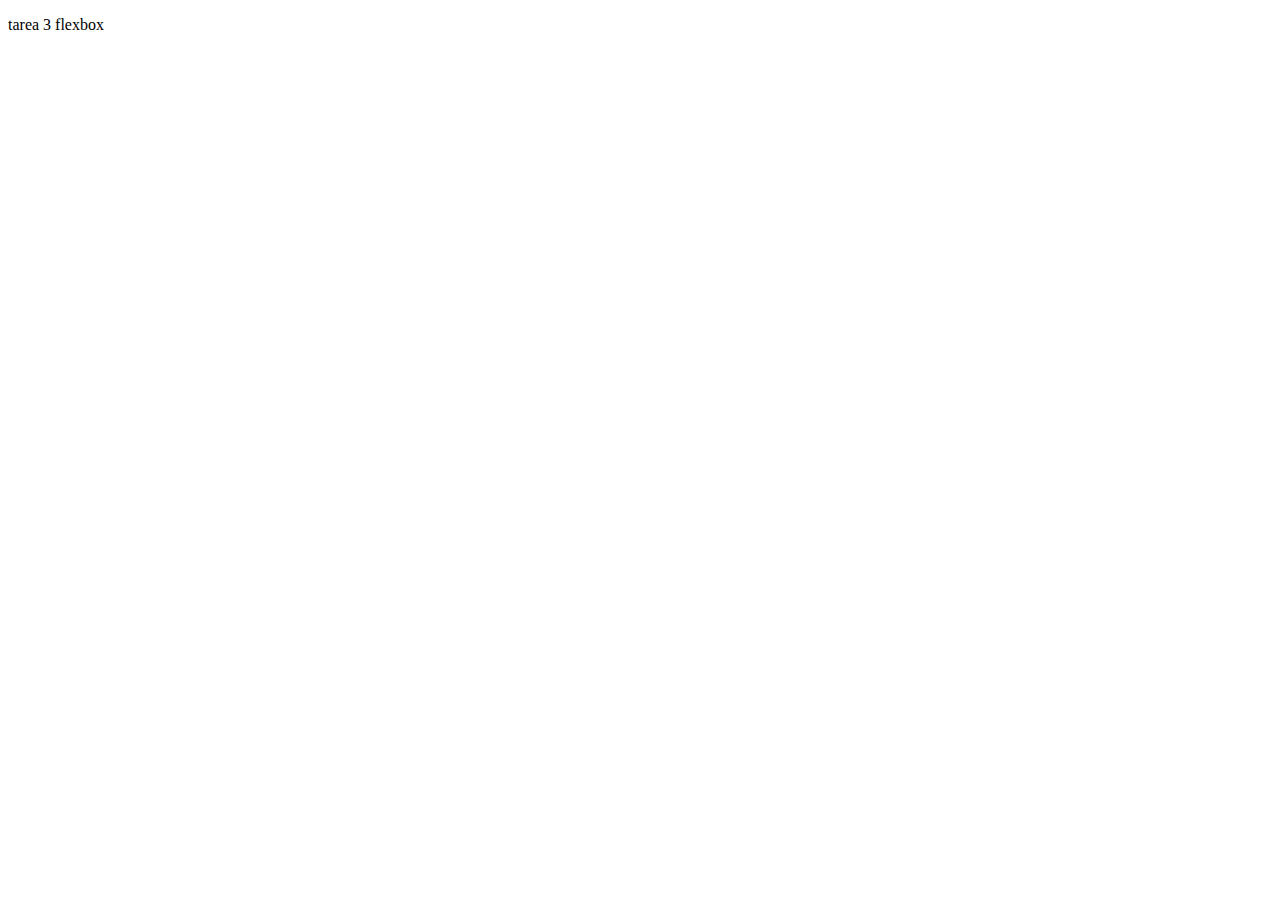
==== index.html @ 3192e6b2 "1er commit" ====
<!DOCTYPE html>
<html lang="en">

<head>
    <meta charset="UTF-8">
    <meta http-equiv="X-UA-Compatible" content="IE=edge">
    <meta name="viewport" content="width=device-width, initial-scale=1.0">
    <title>Tarea 3</title>
</head>

<body>
    <p>tarea 3 flexbox</p>
</body>

</html>
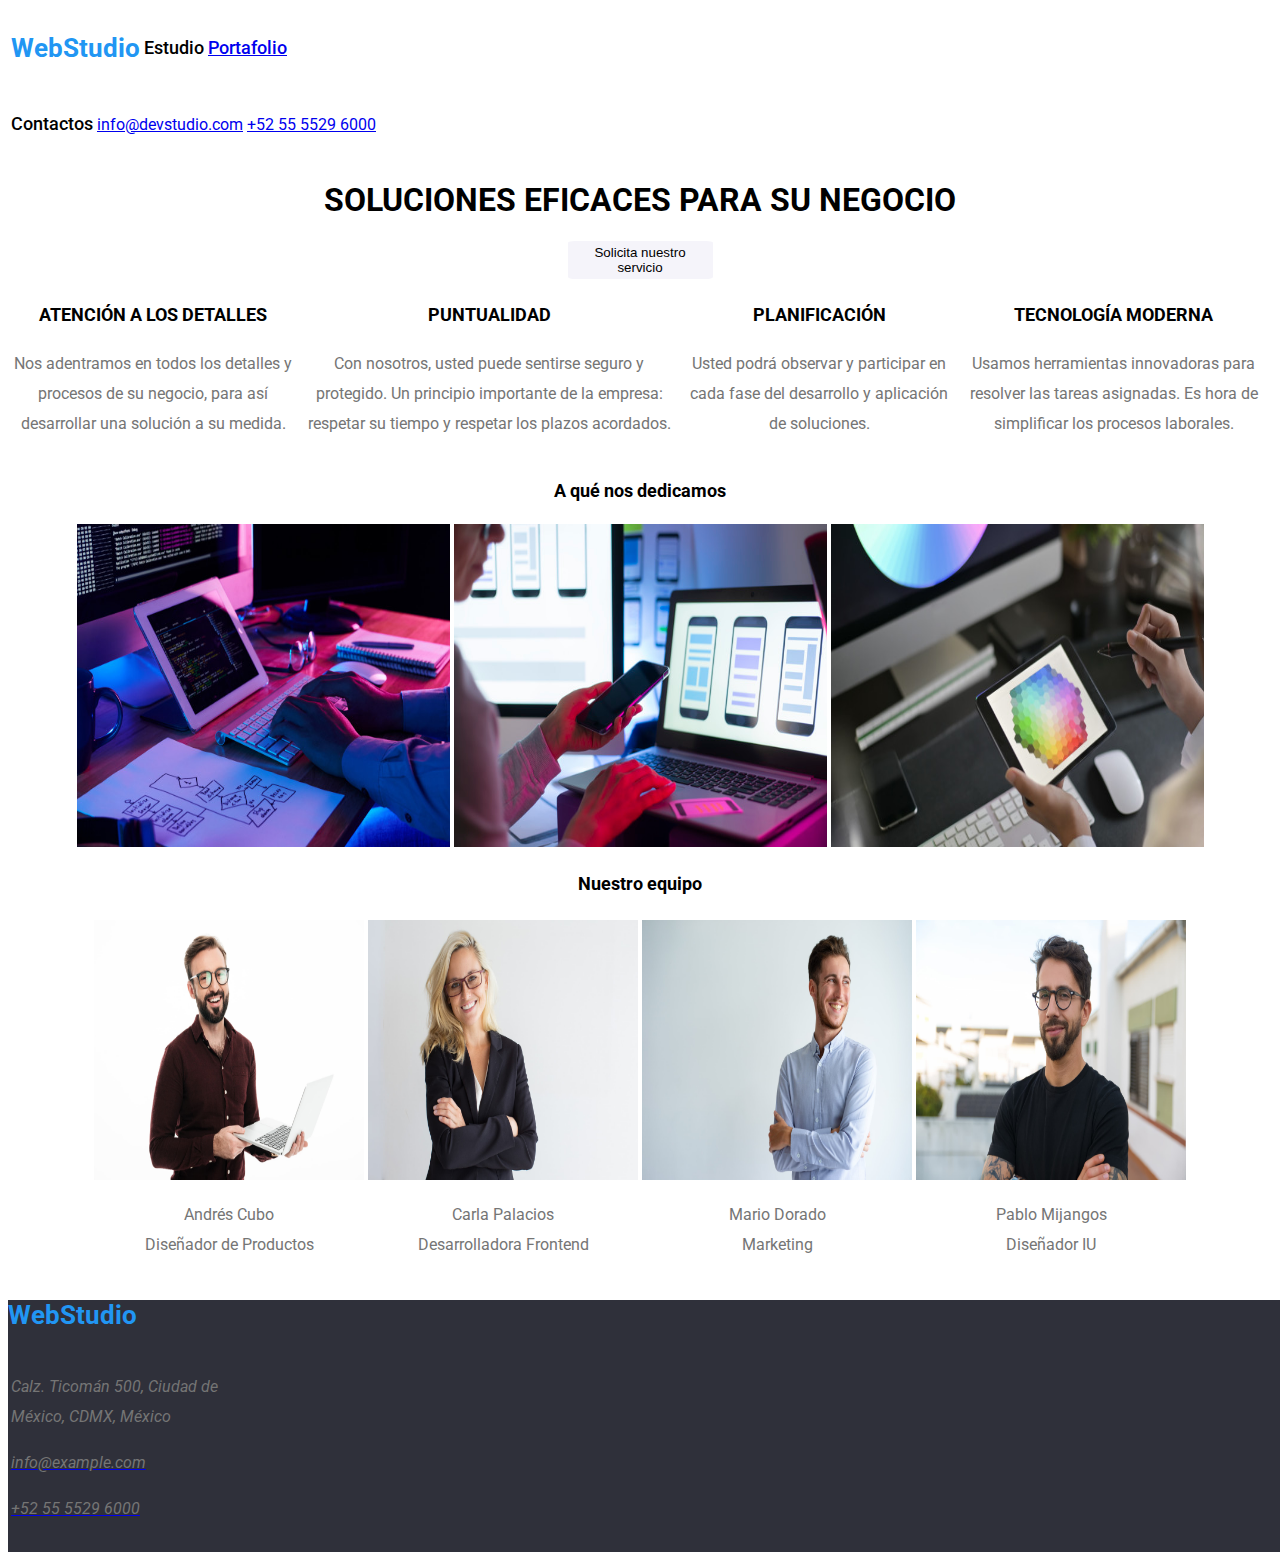
==== commit 24259574: "2do commit" ====
--- a/index.html
+++ b/index.html
@@ -5,11 +5,121 @@
     <meta charset="UTF-8">
     <meta http-equiv="X-UA-Compatible" content="IE=edge">
     <meta name="viewport" content="width=device-width, initial-scale=1.0">
-    <title>Tarea 3</title>
+    <title>Soluciones eficaces para su Negocio</title>
+    <link rel="stylesheet" href="./css/styles.css">
+    <style>
+        @import url("https://fonts.googleapis.com/css2?family=Playfair+Display&family=Roboto:wght@500&display=swap");
+    </style>
 </head>
 
 <body>
-    <p>tarea 3 flexbox</p>
+    <header>
+        <nav>
+            <table>
+                <tr>
+                    <td>
+                        <h2 class="web">WebStudio</h2>
+                    </td>
+                    <td>
+                        <h2>Estudio</h2>
+                    </td>
+                    <td>
+                        <a href="portafolio.html">
+                            <h2>Portafolio</h2>
+                        </a>
+                    </td>
+                </tr>
+            </table>
+        </nav>
+        <table>
+            <tr>
+                <td>
+                    <h2>Contactos</h2>
+                </td>
+                <td><a href="mailto:info@devstudio.com">info@devstudio.com</a></td>
+                <td><a href="+525555296000">+52 55 5529 6000</a></td>
+            </tr>
+        </table>
+    </header>
+    <main>
+        <div>
+            <h1>SOLUCIONES EFICACES PARA SU NEGOCIO</h1>
+            <button>Solicita nuestro servicio</button>
+            <table>
+                <tr>
+                    <td>
+                        <h2><b>ATENCIÓN A LOS DETALLES</b></h2>
+                        <p>
+                            Nos adentramos en todos los detalles y procesos de su negocio, para así desarrollar una solución a su medida.
+                        </p>
+                    </td>
+                    <td>
+                        <h2><b>PUNTUALIDAD</b></h2>
+                        <p>
+                            Con nosotros, usted puede sentirse seguro y protegido. Un principio importante de la empresa: respetar su tiempo y respetar los plazos acordados.
+                        </p>
+                    </td>
+                    <td>
+                        <h2><b>PLANIFICACIÓN</b></h2>
+                        <p>
+                            Usted podrá observar y participar en cada fase del desarrollo y aplicación de soluciones.
+                        </p>
+                    </td>
+                    <td>
+                        <h2><b>TECNOLOGÍA MODERNA</b></h2>
+                        <p>
+                            Usamos herramientas innovadoras para resolver las tareas asignadas. Es hora de simplificar los procesos laborales.
+                        </p>
+                    </td>
+                </tr>
+            </table>
+        </div>
+
+        <div>
+            <h2><b>A qué nos dedicamos</b></h2>
+            <img src="images/desktop.jpeg" alt="Desktop" width="373" height="323">
+            <img src="images/laptop.jpeg" alt="laptop" width="373" height="323">
+            <img src="images/tablet.jpeg" alt="tablet" width="373" height="323">
+        </div>
+        <div>
+            <h2><b>Nuestro equipo</b></h2>
+            <table>
+                <tr>
+                    <td>
+                        <img src="images/person1.jpeg" alt="Person1" width="270" height="260">
+                        <p>Andrés Cubo <br>Diseñador de Productos</p>
+                    </td>
+                    <td>
+                        <img src="images/person2.jpeg" alt="Person2" width="270" height="260">
+                        <p>Carla Palacios <br>Desarrolladora Frontend</p>
+                    </td>
+                    <td>
+                        <img src="images/person3.jpeg" alt="Person3" width="270" height="260">
+                        <p>Mario Dorado <br>Marketing</p>
+                    </td>
+                    <td>
+                        <img src="images/person4.jpeg" alt="Person4" width="270" height="260">
+                        <p>Pablo Mijangos<br>Diseñador IU</p>
+                    </td>
+                </tr>
+            </table>
+        </div>
+    </main>
+
+    <footer>
+        <h2 class="web">WebStudio</h2>
+        <address>
+        <table>
+          <tr>
+            <td>
+              <p>Calz. Ticomán 500, Ciudad de <br>México, CDMX, México</p>
+              <a href="mailto:info@example.com"><p>info@example.com</p></a>
+              <a href="tel:+525555296000"><p>+52 55 5529 6000</p></a>
+            </td>
+          </tr>
+        </table>
+      </address>
+    </footer>
 </body>
 
 </html>--- a/css/styles.css
+++ b/css/styles.css
@@ -0,0 +1,121 @@
+body {
+    font-family: "Roboto", sans-serif;
+}
+
+.web {
+    font-weight: 700;
+    height: 31px;
+    font-size: 26px;
+    line-height: 1.17em;
+    color: #2196f3;
+}
+
+.cabecera {
+    font-weight: 500;
+    font-size: 14px;
+    line-height: 1.17em;
+}
+
+.primerBoton {
+    width: 73px;
+    height: 38px;
+    background-color: #2196f3;
+    color: white;
+}
+
+.primerBoton:hover {
+    text-decoration: underline;
+}
+
+div {
+    text-align: center;
+    width: -mz-fit-content;
+    width: fit-content;
+    margin: auto;
+}
+
+h2 {
+    font-weight: 500;
+    height: 36px;
+    font-size: 18px;
+    line-height: 2em;
+}
+
+h2:hover {
+    cursor: pointer;
+    text-decoration: #2196f3 underline;
+}
+
+p:hover {
+    cursor: pointer;
+    text-decoration: #2196f3 underline;
+}
+
+p {
+    font-weight: 400;
+    font-size: 16px;
+    line-height: 1.875em;
+    color: #757575;
+}
+
+button:hover {
+    border-style: solid;
+    border-color: purple;
+    cursor: pointer;
+    font-weight: 500;
+    font-size: 16px;
+    line-height: 1.625em;
+}
+
+button {
+    width: 145px;
+    height: 38px;
+    background-color: #f5f4fa;
+    border: none;
+    border-radius: 5%;
+}
+
+footer {
+    width: 1600px;
+    height: 252px;
+    background-color: #2F303A;
+    text-decoration: white;
+}
+
+.important {
+    color: white !important;
+}
+
+.fa {
+    padding: 15px;
+    width: 14px;
+    height: 14px;
+    text-decoration: none;
+    text-align: center;
+    margin: 4px 2px;
+}
+
+.fa:hover {
+    background: #2196f3;
+    opacity: 0.7;
+}
+
+.fa-facebook {
+    background: gray;
+    color: white;
+}
+
+.fa-twitter {
+    background: gray;
+    color: white;
+}
+
+.fa-linkedin {
+    background: gray;
+    color: white;
+}
+
+.fa-instagram {
+    background: gray;
+    color: white;
+}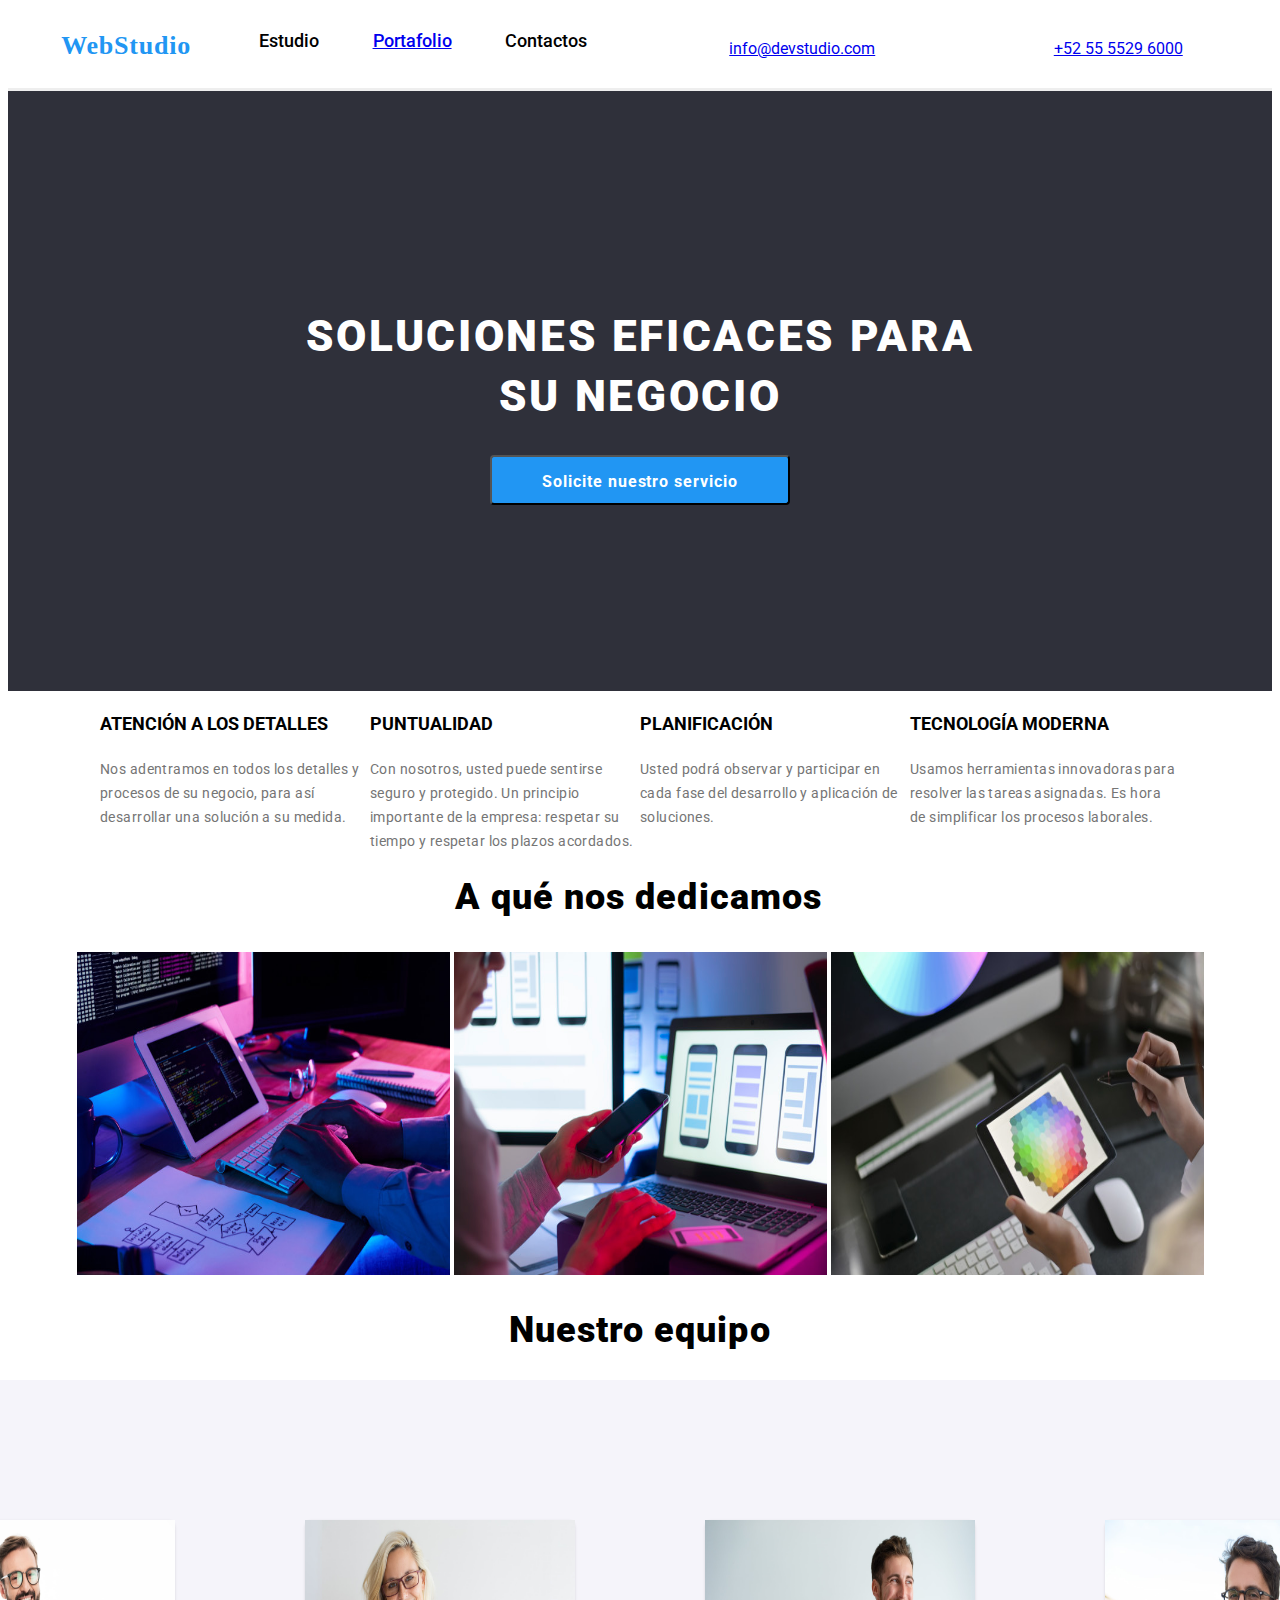
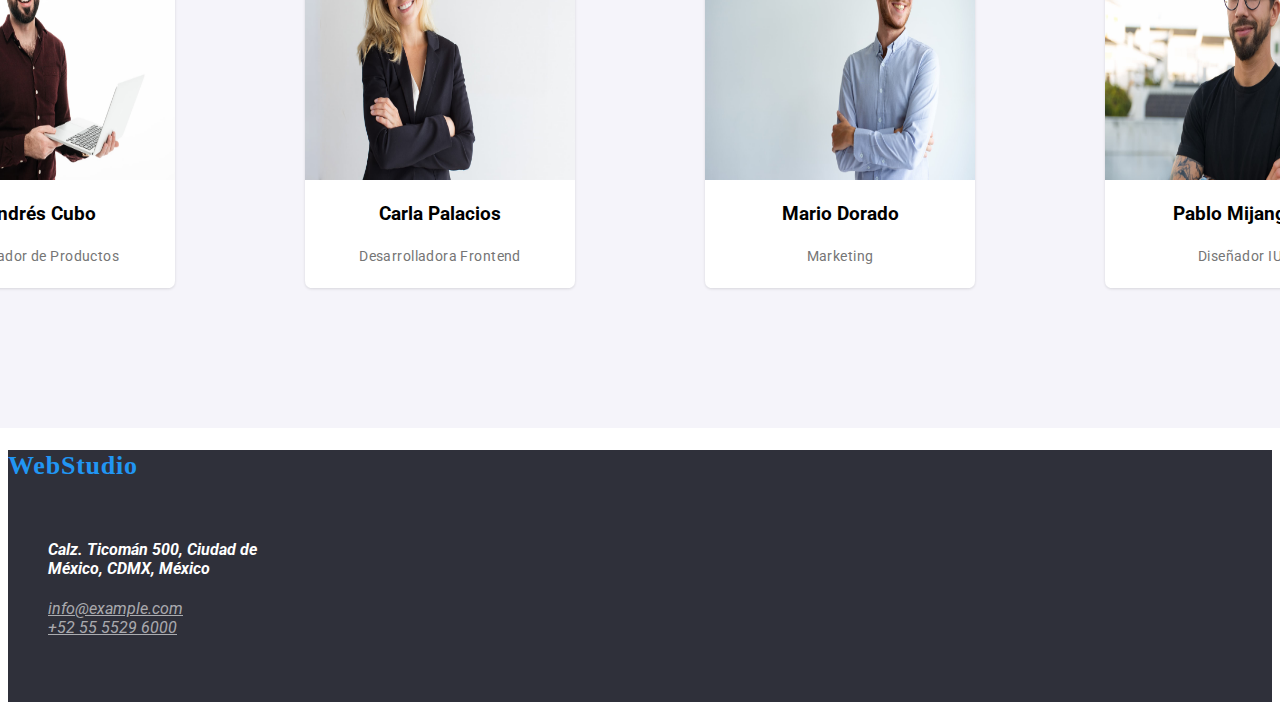
==== commit a36429cb: "3er commit" ====
--- a/index.html
+++ b/index.html
@@ -7,117 +7,126 @@
     <meta name="viewport" content="width=device-width, initial-scale=1.0">
     <title>Soluciones eficaces para su Negocio</title>
     <link rel="stylesheet" href="./css/styles.css">
+    <link rel="sylesheet" href="./css/modern-normalize.css">
     <style>
         @import url("https://fonts.googleapis.com/css2?family=Playfair+Display&family=Roboto:wght@500&display=swap");
+        @import "node_modules/modern-normalize/modern-normalize.css";
     </style>
 </head>
 
 <body>
     <header>
         <nav>
-            <table>
-                <tr>
-                    <td>
-                        <h2 class="web">WebStudio</h2>
-                    </td>
-                    <td>
-                        <h2>Estudio</h2>
-                    </td>
-                    <td>
-                        <a href="portafolio.html">
-                            <h2>Portafolio</h2>
-                        </a>
-                    </td>
-                </tr>
-            </table>
+            <div>
+                <h2 class="web">WebStudio</h2>
+            </div>
+            <div>
+                <h2>Estudio</h2>
+            </div>
+            <div>
+                <a href="portafolio.html">
+                    <h2>Portafolio</h2>
+                </a>
+            </div>
+            <div>
+                <h2 class="contactos">Contactos</h2>
+            </div>
         </nav>
-        <table>
-            <tr>
-                <td>
-                    <h2>Contactos</h2>
-                </td>
-                <td><a href="mailto:info@devstudio.com">info@devstudio.com</a></td>
-                <td><a href="+525555296000">+52 55 5529 6000</a></td>
-            </tr>
-        </table>
+        <div class="box1">
+            <div><a href="mailto:info@devstudio.com">info@devstudio.com</a></div>
+            <div class="tel"><a href="+525555296000">+52 55 5529 6000</a></div>
+        </div>
     </header>
     <main>
+        <div class="cont1">
+            <h1 class="titppal">SOLUCIONES EFICACES PARA <br />SU NEGOCIO</h1>
+            <button class="botppal">Solicite nuestro servicio</button>
+        </div>
+        <div class="cont2">
+            <div>
+                <h2><b>ATENCIÓN A LOS DETALLES</b></h2>
+                <p class="exp1">
+                    Nos adentramos en todos los detalles y procesos de su negocio, para así desarrollar una solución a su medida.
+                </p>
+            </div>
+            <div>
+                <h2><b>PUNTUALIDAD</b></h2>
+                <p>
+                    Con nosotros, usted puede sentirse seguro y protegido. Un principio importante de la empresa: respetar su tiempo y respetar los plazos acordados.
+                </p>
+            </div>
+            <div>
+                <h2><b>PLANIFICACIÓN</b></h2>
+                <p>
+                    Usted podrá observar y participar en cada fase del desarrollo y aplicación de soluciones.
+                </p>
+            </div>
+            <div>
+                <h2><b>TECNOLOGÍA MODERNA</b></h2>
+                <p>
+                    Usamos herramientas innovadoras para resolver las tareas asignadas. Es hora de simplificar los procesos laborales.
+                </p>
+            </div>
+        </div>
+        <h2 class="tit2"><b>A qué nos dedicamos</b></h2>
         <div>
-            <h1>SOLUCIONES EFICACES PARA SU NEGOCIO</h1>
-            <button>Solicita nuestro servicio</button>
-            <table>
-                <tr>
-                    <td>
-                        <h2><b>ATENCIÓN A LOS DETALLES</b></h2>
-                        <p>
-                            Nos adentramos en todos los detalles y procesos de su negocio, para así desarrollar una solución a su medida.
-                        </p>
-                    </td>
-                    <td>
-                        <h2><b>PUNTUALIDAD</b></h2>
-                        <p>
-                            Con nosotros, usted puede sentirse seguro y protegido. Un principio importante de la empresa: respetar su tiempo y respetar los plazos acordados.
-                        </p>
-                    </td>
-                    <td>
-                        <h2><b>PLANIFICACIÓN</b></h2>
-                        <p>
-                            Usted podrá observar y participar en cada fase del desarrollo y aplicación de soluciones.
-                        </p>
-                    </td>
-                    <td>
-                        <h2><b>TECNOLOGÍA MODERNA</b></h2>
-                        <p>
-                            Usamos herramientas innovadoras para resolver las tareas asignadas. Es hora de simplificar los procesos laborales.
-                        </p>
-                    </td>
-                </tr>
-            </table>
+            <img src="images/desktop.jpeg" alt="Desktop" width="373" height="323" />
+            <img src="images/laptop.jpeg" alt="laptop" width="373" height="323" />
+            <img src="images/tablet.jpeg" alt="tablet" width="373" height="323" />
         </div>
+        <h2 class="tit3"><b>Nuestro equipo</b></h2>
 
-        <div>
-            <h2><b>A qué nos dedicamos</b></h2>
-            <img src="images/desktop.jpeg" alt="Desktop" width="373" height="323">
-            <img src="images/laptop.jpeg" alt="laptop" width="373" height="323">
-            <img src="images/tablet.jpeg" alt="tablet" width="373" height="323">
-        </div>
-        <div>
-            <h2><b>Nuestro equipo</b></h2>
-            <table>
-                <tr>
-                    <td>
-                        <img src="images/person1.jpeg" alt="Person1" width="270" height="260">
-                        <p>Andrés Cubo <br>Diseñador de Productos</p>
-                    </td>
-                    <td>
-                        <img src="images/person2.jpeg" alt="Person2" width="270" height="260">
-                        <p>Carla Palacios <br>Desarrolladora Frontend</p>
-                    </td>
-                    <td>
-                        <img src="images/person3.jpeg" alt="Person3" width="270" height="260">
-                        <p>Mario Dorado <br>Marketing</p>
-                    </td>
-                    <td>
-                        <img src="images/person4.jpeg" alt="Person4" width="270" height="260">
-                        <p>Pablo Mijangos<br>Diseñador IU</p>
-                    </td>
-                </tr>
-            </table>
+        <div class="personal">
+            <div class="marco">
+                <div>
+                    <img src="images/person1.jpeg" alt="Person1" width="270" height="260" />
+                </div>
+                <div>
+                    <h3>Andrés Cubo</h3>
+                    <p>Diseñador de Productos</p>
+                </div>
+            </div>
+
+            <div class="marco">
+                <div>
+                    <img src="images/person2.jpeg" alt="Person2" width="270" height="260" />
+                </div>
+                <div>
+                    <h3>Carla Palacios</h3>
+                    <p>Desarrolladora Frontend</p>
+                </div>
+            </div>
+
+            <div class="marco">
+                <div>
+                    <img src="images/person3.jpeg" alt="Person3" width="270" height="260" />
+                </div>
+                <div>
+                    <h3>Mario Dorado</h3>
+                    <p>Marketing</p>
+                </div>
+            </div>
+
+            <div class="marco">
+                <div>
+                    <img src="images/person4.jpeg" alt="Person4" width="270" height="260" />
+                </div>
+                <div>
+                    <h3>Pablo Mijangos</h3>
+                    <p>Diseñador IU</p>
+                </div>
+            </div>
         </div>
     </main>
 
     <footer>
         <h2 class="web">WebStudio</h2>
         <address>
-        <table>
-          <tr>
-            <td>
-              <p>Calz. Ticomán 500, Ciudad de <br>México, CDMX, México</p>
-              <a href="mailto:info@example.com"><p>info@example.com</p></a>
-              <a href="tel:+525555296000"><p>+52 55 5529 6000</p></a>
-            </td>
-          </tr>
-        </table>
+            <ul>        
+                <li><h4 class="lugar">Calz. Ticomán 500, Ciudad de <br>México, CDMX, México</h4></li>  
+                <li><a  href="mailto:info@example.com" class="info">info@example.com</a></li>
+                <li><a  href="tel:+525555296000" class="info">+52 55 5529 6000</a></li
+            </ul>                
       </address>
     </footer>
 </body>
--- a/css/styles.css
+++ b/css/styles.css
@@ -1,121 +1,309 @@
-body {
-    font-family: "Roboto", sans-serif;
-}
-
-.web {
-    font-weight: 700;
-    height: 31px;
-    font-size: 26px;
-    line-height: 1.17em;
-    color: #2196f3;
-}
-
-.cabecera {
-    font-weight: 500;
-    font-size: 14px;
-    line-height: 1.17em;
-}
-
-.primerBoton {
-    width: 73px;
-    height: 38px;
-    background-color: #2196f3;
-    color: white;
-}
-
-.primerBoton:hover {
-    text-decoration: underline;
-}
-
-div {
-    text-align: center;
-    width: -mz-fit-content;
-    width: fit-content;
-    margin: auto;
-}
-
-h2 {
-    font-weight: 500;
-    height: 36px;
-    font-size: 18px;
-    line-height: 2em;
-}
-
-h2:hover {
-    cursor: pointer;
-    text-decoration: #2196f3 underline;
-}
-
-p:hover {
-    cursor: pointer;
-    text-decoration: #2196f3 underline;
-}
-
-p {
-    font-weight: 400;
-    font-size: 16px;
-    line-height: 1.875em;
-    color: #757575;
-}
-
-button:hover {
-    border-style: solid;
-    border-color: purple;
-    cursor: pointer;
-    font-weight: 500;
-    font-size: 16px;
-    line-height: 1.625em;
-}
-
-button {
-    width: 145px;
-    height: 38px;
-    background-color: #f5f4fa;
-    border: none;
-    border-radius: 5%;
-}
-
-footer {
-    width: 1600px;
-    height: 252px;
-    background-color: #2F303A;
-    text-decoration: white;
-}
-
-.important {
-    color: white !important;
-}
-
-.fa {
-    padding: 15px;
-    width: 14px;
-    height: 14px;
-    text-decoration: none;
-    text-align: center;
-    margin: 4px 2px;
-}
-
-.fa:hover {
-    background: #2196f3;
-    opacity: 0.7;
-}
-
-.fa-facebook {
-    background: gray;
-    color: white;
-}
-
-.fa-twitter {
-    background: gray;
-    color: white;
-}
-
-.fa-linkedin {
-    background: gray;
-    color: white;
-}
-
-.fa-instagram {
-    background: gray;
-    color: white;
-}+        *,
+        *::before,
+        *::after {
+            box-sizing: border-box;
+        }
+        
+        body {
+            font-family: "Roboto", sans-serif;
+            display: flexbox;
+        }
+        
+        header {
+            display: flex;
+            justify-content: space-between;
+            align-items: center;
+            flex-direction: row;
+            border-bottom-style: solid;
+            border-color: #EEEEEE;
+        }
+        
+        main {
+            display: flex;
+            flex-direction: column;
+            align-items: center;
+        }
+        
+        nav {
+            height: 80px;
+            width: 800px;
+            left: 0px;
+            top: 80px;
+            border-radius: nullpx;
+            display: flex;
+            justify-content: space-evenly;
+        }
+        
+        .box1 {
+            height: 80px;
+            width: 800px;
+            left: 0px;
+            top: 80px;
+            display: flex;
+            align-items: center;
+            justify-content: space-around;
+        }
+        
+        .contactos {
+            align-content: space-evenly;
+        }
+        
+        .web {
+            height: 31px;
+            width: 145px;
+            left: 215px;
+            top: 24px;
+            border-radius: nullpx;
+            font-family: Raleway;
+            font-size: 26px;
+            font-weight: 700;
+            line-height: 31px;
+            letter-spacing: 0.03em;
+            color: #2196f3;
+        }
+        
+        .estudio {
+            height: 16px;
+            width: 49px;
+            left: 453px;
+            top: 32px;
+            border-radius: nullpx;
+            font-family: Roboto;
+            font-size: 14px;
+            font-weight: 500;
+            line-height: 16px;
+            letter-spacing: 0.02em;
+        }
+        
+        .primerBoton {
+            width: 73px;
+            height: 38px;
+            background-color: #2196f3;
+            color: white;
+        }
+        
+        .primerBoton:hover {
+            text-decoration: underline;
+        }
+        
+        .cont1 {
+            height: 600px;
+            width: 100%;
+            left: -4px;
+            top: 80px;
+            border-radius: 0px;
+            background: #2F303A;
+            text-align: center;
+            color: white;
+            display: flex;
+            justify-content: center;
+            align-items: center;
+            flex-direction: column;
+        }
+        
+        .titppal {
+            font-family: Roboto;
+            font-size: 44px;
+            font-weight: 900;
+            line-height: 60px;
+            letter-spacing: 0.06em;
+        }
+        
+        .botppal {
+            height: 50px;
+            width: 300px;
+            left: 666px;
+            top: 430px;
+            border-radius: 4px;
+            padding: 10px 32px 10px 32px;
+            background-color: #2196f3;
+            color: white;
+            font-family: Roboto;
+            font-size: 16px;
+            font-weight: 700;
+            line-height: 30px;
+            letter-spacing: 0.06em;
+            text-align: center;
+        }
+        
+        .cont2 {
+            display: flex;
+            justify-content: space-between;
+            align-items: center;
+            flex-direction: row;
+        }
+        
+        .personal {
+            height: 648px;
+            width: 1600px;
+            left: 0px;
+            top: 1510px;
+            border-radius: 0px;
+            display: flex;
+            justify-content: space-around;
+            flex-direction: row;
+            align-items: center;
+            background: #F5F4FA;
+        }
+        
+        .negocios {
+            display: flex;
+            justify-content: space-between;
+            flex-direction: row;
+            align-content: center;
+            padding: 10px;
+        }
+        
+        .tit2 {
+            height: 46px;
+            width: 371px;
+            left: 619px;
+            top: 991px;
+            border-radius: nullpx;
+            font-family: Roboto;
+            font-size: 36px;
+            font-weight: 700;
+            line-height: 42px;
+            letter-spacing: 0.03em;
+        }
+        
+        .tit3 {
+            height: 42px;
+            width: 263px;
+            left: 669px;
+            top: 1604px;
+            border-radius: nullpx;
+            font-family: Roboto;
+            font-size: 36px;
+            font-weight: 700;
+            line-height: 42px;
+            letter-spacing: 0.03em;
+        }
+        
+        .marco {
+            height: 368px;
+            width: 270px;
+            left: 208px;
+            top: 1696px;
+            border-radius: 2%;
+            background: #FFFFFF;
+            box-shadow: 0px 2px 1px 0px #00000033;
+            box-shadow: 0px 1px 1px 0px #00000024;
+            box-shadow: 0px 1px 3px 0px #0000001F;
+            text-align: center;
+        }
+        
+        .marco1 {
+            height: 404px;
+            width: 370px;
+            left: 215px;
+            top: 274px;
+            border-radius: 0px;
+            background: #FFFFFF;
+            box-shadow: 1px 4px 6px 0px #00000029;
+            box-shadow: 0px 4px 4px 0px #0000000F;
+            box-shadow: 0px 1px 1px 0px #0000001F;
+            margin-right: 20px;
+            border-style: solid 6px;
+            border-color: #EEEEEE;
+        }
+        
+        h2 {
+            font-weight: 500;
+            height: 36px;
+            font-size: 18px;
+            line-height: 2em;
+        }
+        
+        h2:hover {
+            cursor: pointer;
+            text-decoration: #2196f3 underline;
+        }
+        
+        p:hover {
+            cursor: pointer;
+            text-decoration: #2196f3 underline;
+        }
+        
+        p {
+            height: 75px;
+            width: 270px;
+            left: 815px;
+            top: 801px;
+            border-radius: nullpx;
+            font-family: Roboto;
+            font-size: 14px;
+            font-weight: 400;
+            line-height: 24px;
+            letter-spacing: 0.03em;
+            color: #757575;
+        }
+        
+        .botones {
+            height: 200px;
+            width: auto;
+            top: 186px;
+            left: 495px;
+            padding-top: 100px;
+        }
+        
+        button:hover {
+            border-style: solid;
+            border-color: purple;
+            cursor: pointer;
+            font-weight: 500;
+            font-size: 16px;
+            line-height: 1.625em;
+        }
+        
+        button {
+            height: 38px;
+            width: 128px;
+            left: 576px;
+            top: 186px;
+            border-radius: 4px;
+            background: #F5F4FA;
+        }
+        
+        footer {
+            height: 252px;
+            width: 100%;
+            left: 0px;
+            top: 1628px;
+            border-radius: 0px;
+            background-color: #2F303A;
+        }
+        
+        .important {
+            color: white !important;
+        }
+        
+        address {
+            display: flex;
+            flex-direction: row;
+        }
+        
+        ul {
+            list-style: none;
+        }
+        
+        .lugar {
+            color: white;
+        }
+        
+        .info {
+            color: #FFFFFF99;
+        }
+        
+        .icon {
+            height: 44px;
+            width: 44px;
+            left: 0px;
+            top: -0.00006103515625px;
+            border-radius: 0px;
+            fill: #FFFFFF1A;
+        }
+        
+        .icon:hover {
+            background: #2196F3;
+        }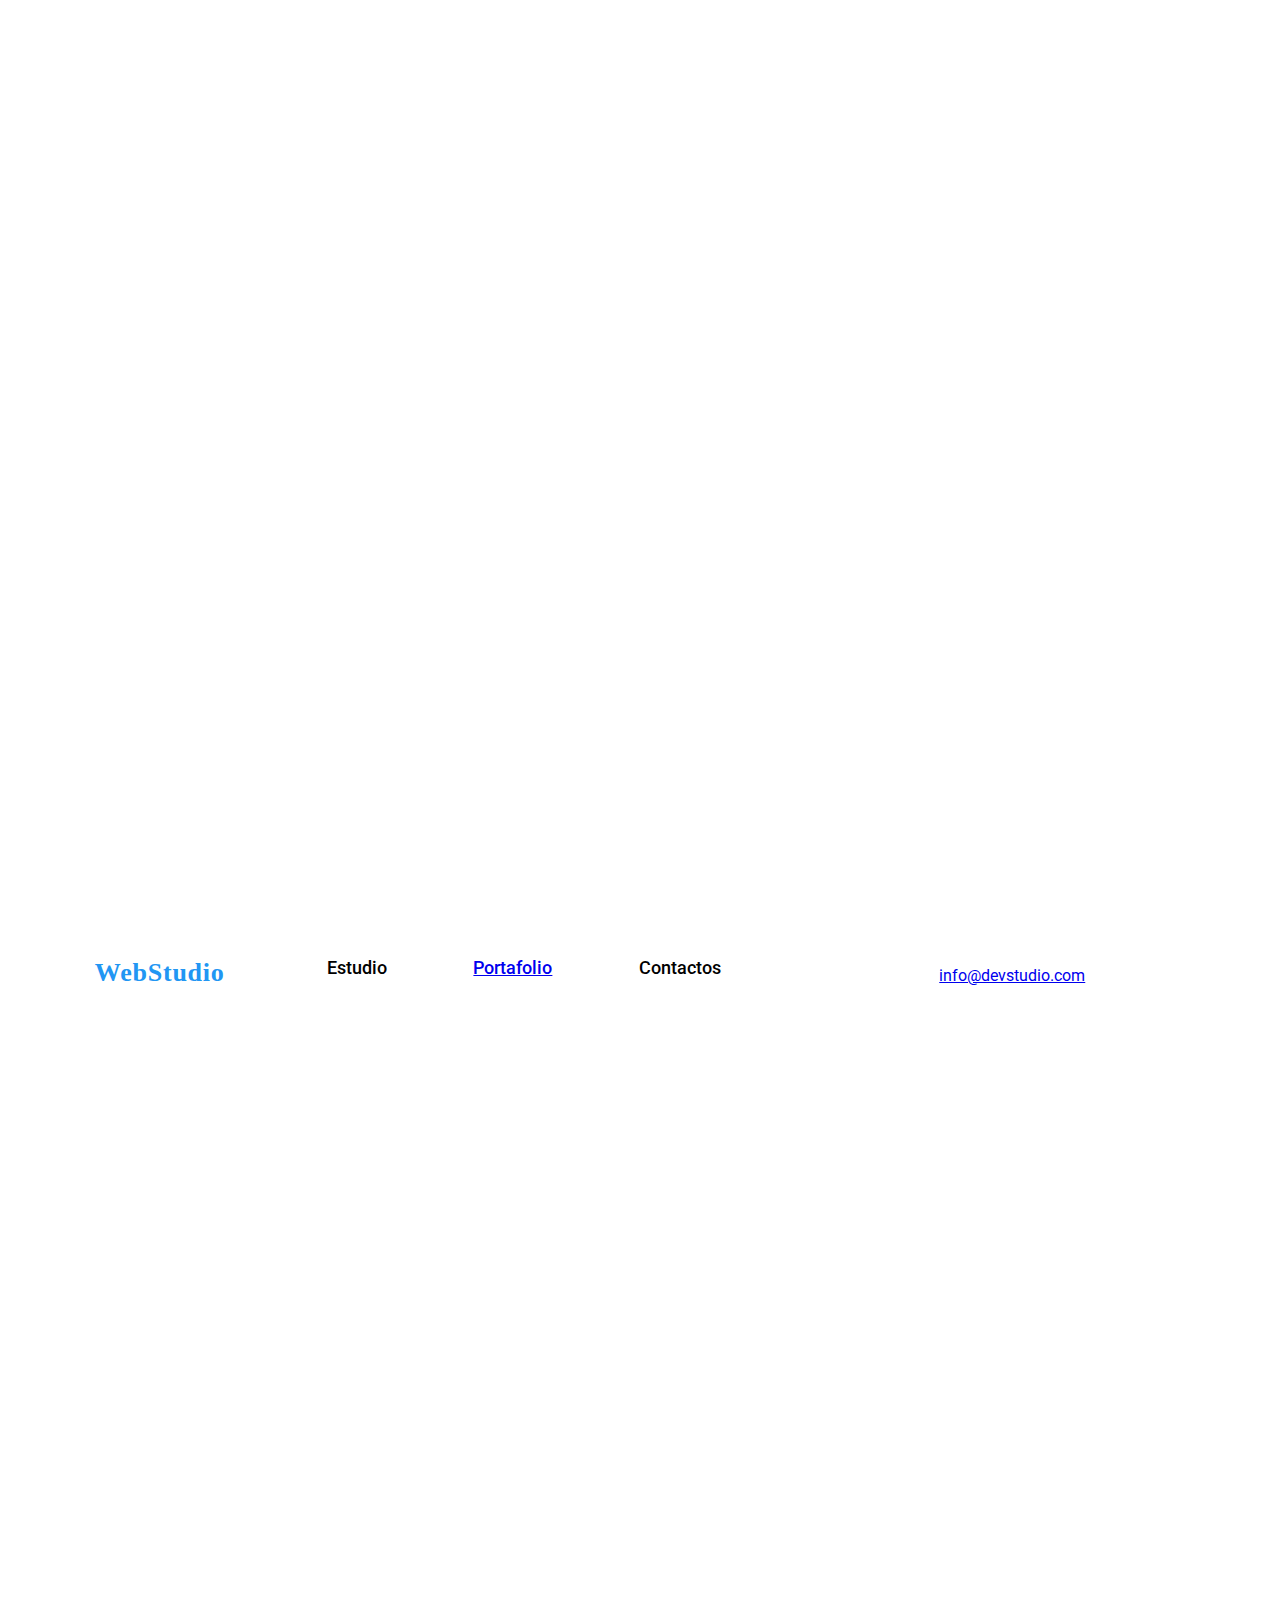
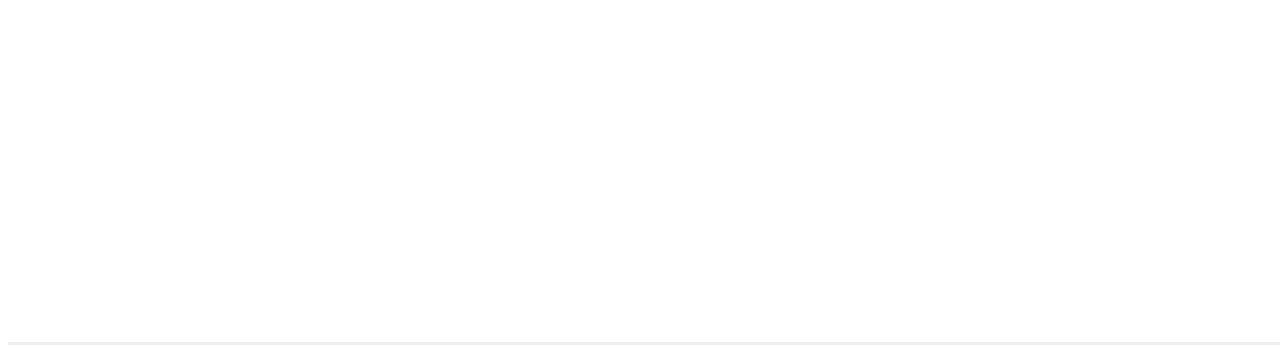
==== commit 5074119c: "4o commit" ====
--- a/index.html
+++ b/index.html
@@ -39,7 +39,7 @@
     </header>
     <main>
         <div class="cont1">
-            <h1 class="titppal">SOLUCIONES EFICACES PARA <br />SU NEGOCIO</h1>
+            <h1 class="titppal">SOLUCIONES EFICACES PARA <br>SU NEGOCIO</h1>
             <button class="botppal">Solicite nuestro servicio</button>
         </div>
         <div class="cont2">
@@ -70,16 +70,16 @@
         </div>
         <h2 class="tit2"><b>A qué nos dedicamos</b></h2>
         <div>
-            <img src="images/desktop.jpeg" alt="Desktop" width="373" height="323" />
-            <img src="images/laptop.jpeg" alt="laptop" width="373" height="323" />
-            <img src="images/tablet.jpeg" alt="tablet" width="373" height="323" />
+            <img src="images/desktop.jpeg" alt="Desktop" width="373" height="323">
+            <img src="images/laptop.jpeg" alt="laptop" width="373" height="323">
+            <img src="images/tablet.jpeg" alt="tablet" width="373" height="323">
         </div>
         <h2 class="tit3"><b>Nuestro equipo</b></h2>
 
         <div class="personal">
             <div class="marco">
                 <div>
-                    <img src="images/person1.jpeg" alt="Person1" width="270" height="260" />
+                    <img src="images/person1.jpeg" alt="Person1" width="270" height="260">
                 </div>
                 <div>
                     <h3>Andrés Cubo</h3>
@@ -89,7 +89,7 @@
 
             <div class="marco">
                 <div>
-                    <img src="images/person2.jpeg" alt="Person2" width="270" height="260" />
+                    <img src="images/person2.jpeg" alt="Person2" width="270" height="260">
                 </div>
                 <div>
                     <h3>Carla Palacios</h3>
@@ -99,7 +99,7 @@
 
             <div class="marco">
                 <div>
-                    <img src="images/person3.jpeg" alt="Person3" width="270" height="260" />
+                    <img src="images/person3.jpeg" alt="Person3" width="270" height="260">
                 </div>
                 <div>
                     <h3>Mario Dorado</h3>
@@ -109,7 +109,7 @@
 
             <div class="marco">
                 <div>
-                    <img src="images/person4.jpeg" alt="Person4" width="270" height="260" />
+                    <img src="images/person4.jpeg" alt="Person4" width="270" height="260">
                 </div>
                 <div>
                     <h3>Pablo Mijangos</h3>
@@ -123,9 +123,9 @@
         <h2 class="web">WebStudio</h2>
         <address>
             <ul>        
-                <li><h4 class="lugar">Calz. Ticomán 500, Ciudad de <br>México, CDMX, México</h4></li>  
+                <li><p class="lugar">Calz. Ticomán 500, Ciudad de <br>México, CDMX, México</p></li>  
                 <li><a  href="mailto:info@example.com" class="info">info@example.com</a></li>
-                <li><a  href="tel:+525555296000" class="info">+52 55 5529 6000</a></li
+                <li><a  href="tel:+525555296000" class="info">+52 55 5529 6000</a></li>
             </ul>                
       </address>
     </footer>
--- a/css/styles.css
+++ b/css/styles.css
@@ -6,7 +6,7 @@
         
         body {
             font-family: "Roboto", sans-serif;
-            display: flexbox;
+            display: flex;
         }
         
         header {
@@ -29,7 +29,6 @@
             width: 800px;
             left: 0px;
             top: 80px;
-            border-radius: nullpx;
             display: flex;
             justify-content: space-evenly;
         }
@@ -53,7 +52,6 @@
             width: 145px;
             left: 215px;
             top: 24px;
-            border-radius: nullpx;
             font-family: Raleway;
             font-size: 26px;
             font-weight: 700;
@@ -67,7 +65,6 @@
             width: 49px;
             left: 453px;
             top: 32px;
-            border-radius: nullpx;
             font-family: Roboto;
             font-size: 14px;
             font-weight: 500;
@@ -159,7 +156,6 @@
             width: 371px;
             left: 619px;
             top: 991px;
-            border-radius: nullpx;
             font-family: Roboto;
             font-size: 36px;
             font-weight: 700;
@@ -172,7 +168,6 @@
             width: 263px;
             left: 669px;
             top: 1604px;
-            border-radius: nullpx;
             font-family: Roboto;
             font-size: 36px;
             font-weight: 700;
@@ -204,7 +199,8 @@
             box-shadow: 0px 4px 4px 0px #0000000F;
             box-shadow: 0px 1px 1px 0px #0000001F;
             margin-right: 20px;
-            border-style: solid 6px;
+            border-style: solid;
+            border-width: 6px;
             border-color: #EEEEEE;
         }
         
@@ -230,7 +226,6 @@
             width: 270px;
             left: 815px;
             top: 801px;
-            border-radius: nullpx;
             font-family: Roboto;
             font-size: 14px;
             font-weight: 400;
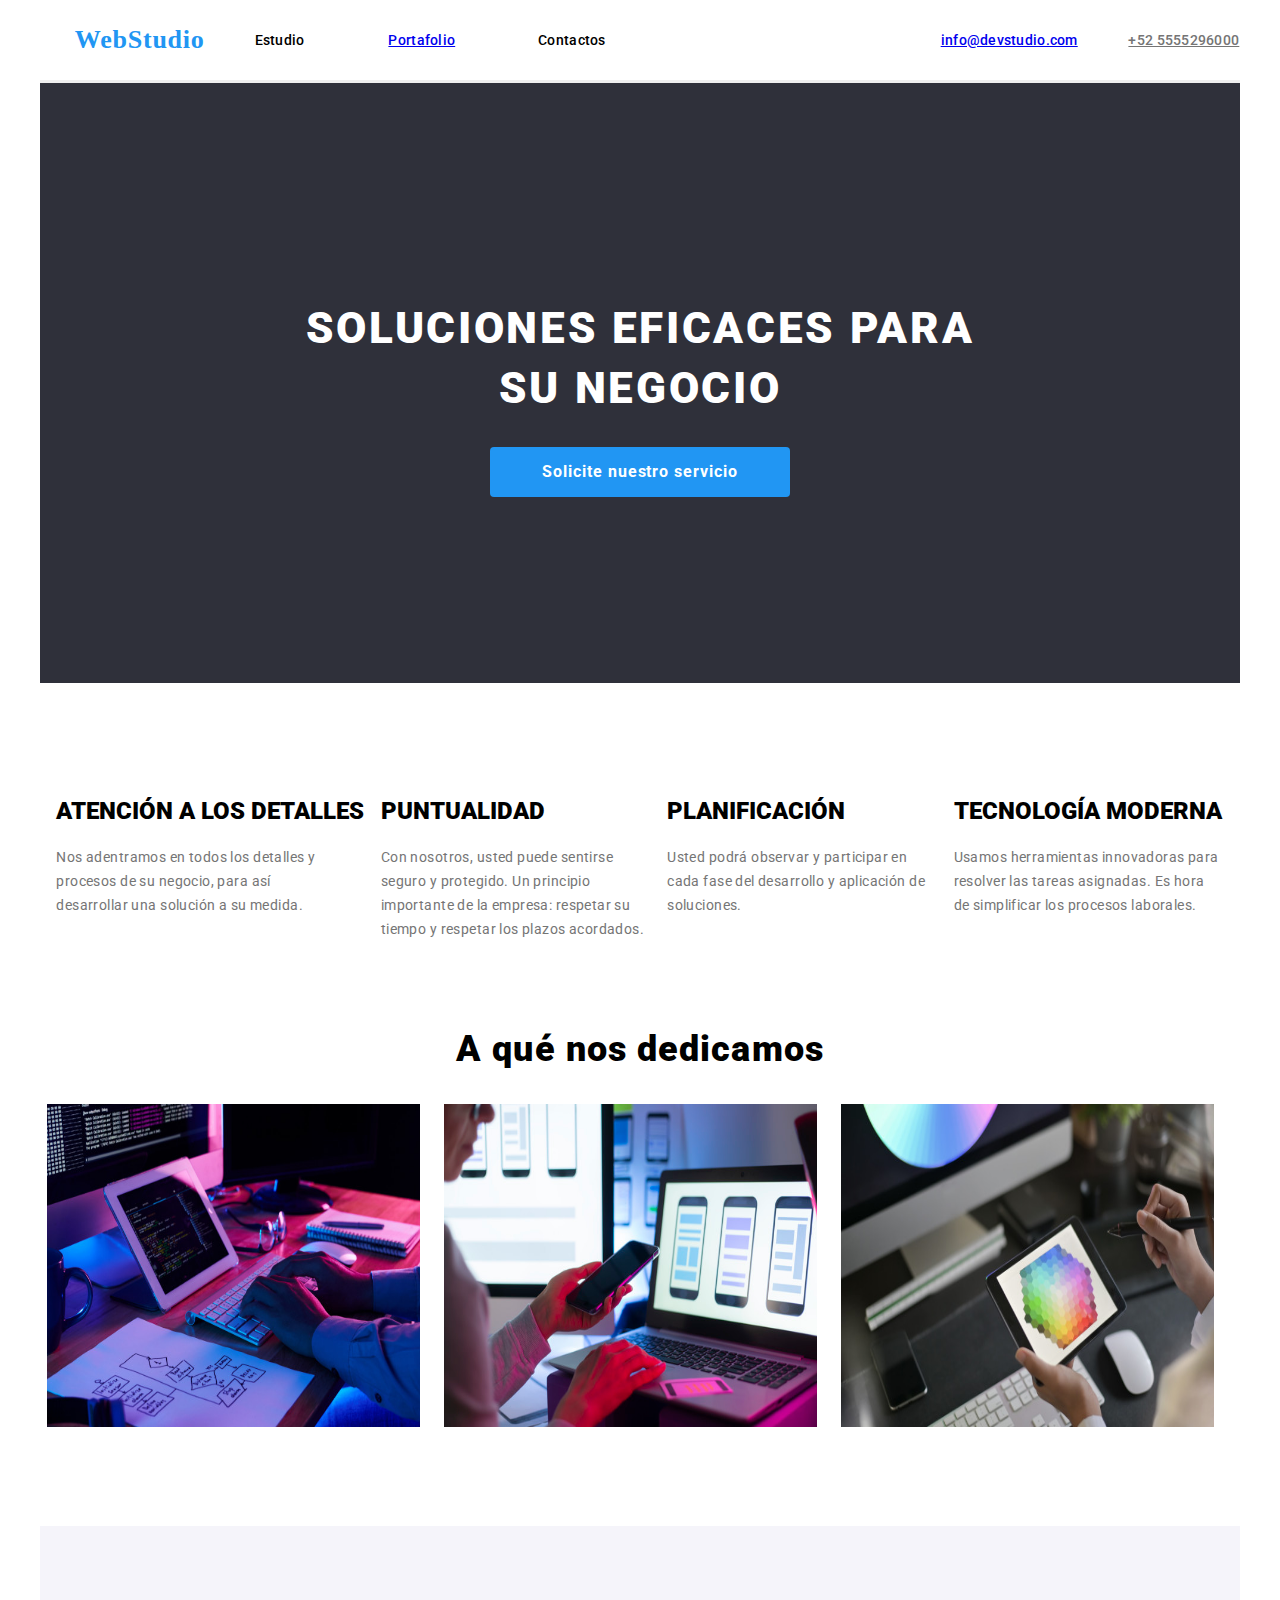
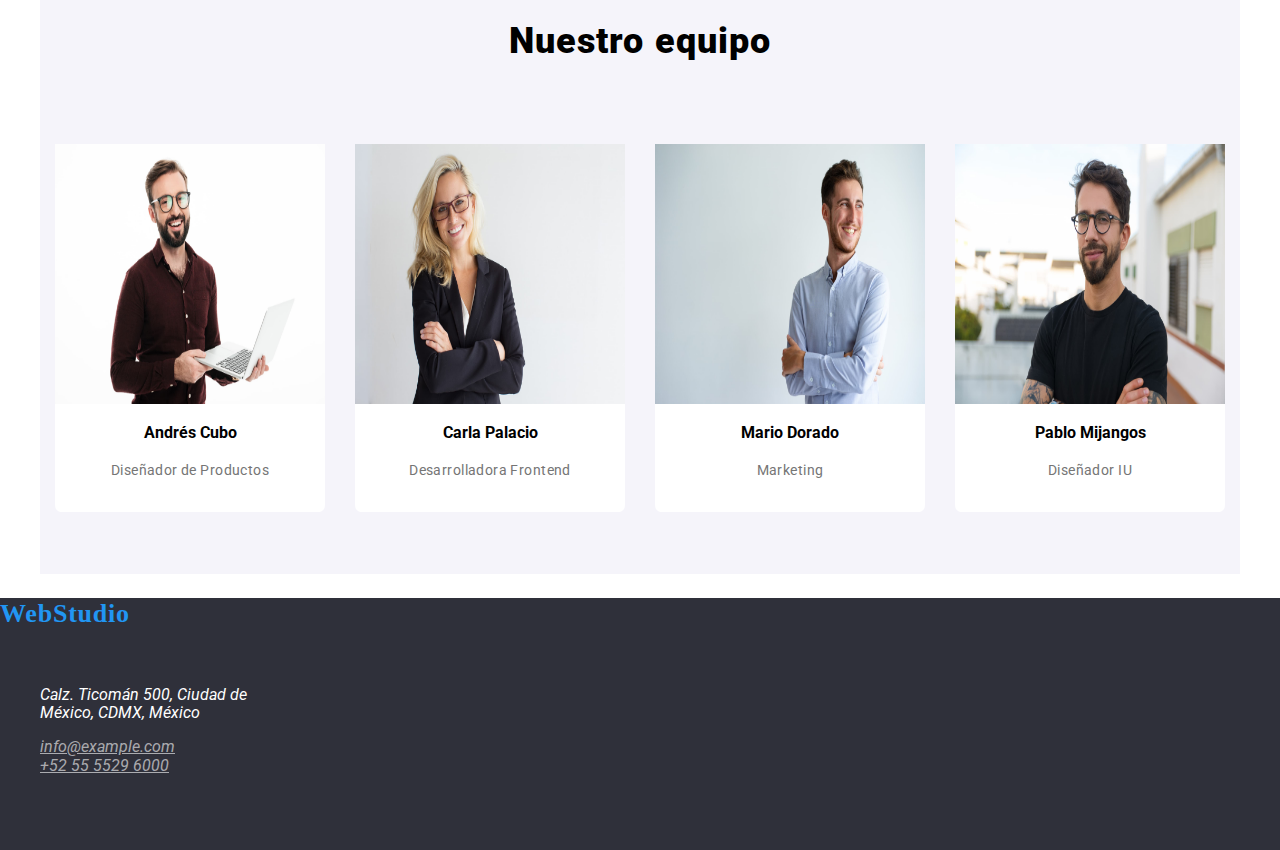
==== commit a16c3d84: "8o commit" ====
--- a/index.html
+++ b/index.html
@@ -2,131 +2,160 @@
 <html lang="en">
 
 <head>
-    <meta charset="UTF-8">
+    <meta charset="UTF-8" />
     <meta http-equiv="X-UA-Compatible" content="IE=edge">
     <meta name="viewport" content="width=device-width, initial-scale=1.0">
     <title>Soluciones eficaces para su Negocio</title>
+    <link rel="stylesheet" href="https://cdnjs.cloudflare.com/ajax/libs/modern-normalize/1.1.0/modern-normalize.css" integrity="sha512-Y0MM+V6ymRKN2zStTqzQ227DWhhp4Mzdo6gnlRnuaNCbc+YN/ZH0sBCLTM4M0oSy9c9VKiCvd4Jk44aCLrNS5Q==" crossorigin="anonymous" referrerpolicy="no-referrer"
+    />
     <link rel="stylesheet" href="./css/styles.css">
-    <link rel="sylesheet" href="./css/modern-normalize.css">
     <style>
         @import url("https://fonts.googleapis.com/css2?family=Playfair+Display&family=Roboto:wght@500&display=swap");
-        @import "node_modules/modern-normalize/modern-normalize.css";
     </style>
 </head>
+
+<!-- Encabezado -->
 
 <body>
     <header>
         <nav>
             <div>
-                <h2 class="web">WebStudio</h2>
+                <p class="web">WebStudio</p>
             </div>
             <div>
-                <h2>Estudio</h2>
+                <p class="estudio">Estudio</p>
             </div>
             <div>
                 <a href="portafolio.html">
-                    <h2>Portafolio</h2>
+                    <p class="portafolio">Portafolio</p>
                 </a>
             </div>
             <div>
-                <h2 class="contactos">Contactos</h2>
+                <p class="contactos">Contactos</p>
             </div>
         </nav>
         <div class="box1">
-            <div><a href="mailto:info@devstudio.com">info@devstudio.com</a></div>
-            <div class="tel"><a href="+525555296000">+52 55 5529 6000</a></div>
+            <div><a href="mailto:info@devstudio.com" class="correo">info@devstudio.com</a></div>
+            <div><a href="tel:+52 5555296000" class="tel" class="tel">+52 5555296000</a></div>
         </div>
     </header>
+
+    <!--Cuerpo de la página-->
+
     <main>
-        <div class="cont1">
-            <h1 class="titppal">SOLUCIONES EFICACES PARA <br>SU NEGOCIO</h1>
-            <button class="botppal">Solicite nuestro servicio</button>
-        </div>
-        <div class="cont2">
-            <div>
-                <h2><b>ATENCIÓN A LOS DETALLES</b></h2>
-                <p class="exp1">
-                    Nos adentramos en todos los detalles y procesos de su negocio, para así desarrollar una solución a su medida.
-                </p>
-            </div>
-            <div>
-                <h2><b>PUNTUALIDAD</b></h2>
-                <p>
-                    Con nosotros, usted puede sentirse seguro y protegido. Un principio importante de la empresa: respetar su tiempo y respetar los plazos acordados.
-                </p>
-            </div>
-            <div>
-                <h2><b>PLANIFICACIÓN</b></h2>
-                <p>
-                    Usted podrá observar y participar en cada fase del desarrollo y aplicación de soluciones.
-                </p>
-            </div>
-            <div>
-                <h2><b>TECNOLOGÍA MODERNA</b></h2>
-                <p>
-                    Usamos herramientas innovadoras para resolver las tareas asignadas. Es hora de simplificar los procesos laborales.
-                </p>
-            </div>
-        </div>
-        <h2 class="tit2"><b>A qué nos dedicamos</b></h2>
-        <div>
-            <img src="images/desktop.jpeg" alt="Desktop" width="373" height="323">
-            <img src="images/laptop.jpeg" alt="laptop" width="373" height="323">
-            <img src="images/tablet.jpeg" alt="tablet" width="373" height="323">
-        </div>
-        <h2 class="tit3"><b>Nuestro equipo</b></h2>
+        <section class="container ">
+            <!--Presentación-->
+            <section class="cont1 ">
+                <h1 class="titppal ">SOLUCIONES EFICACES PARA <br />SU NEGOCIO</h1>
+                <button class="botppal ">Solicite nuestro servicio</button>
+            </section>
+        </section>
 
-        <div class="personal">
-            <div class="marco">
+        <section class="container ">
+            <section class="cont2 ">
                 <div>
-                    <img src="images/person1.jpeg" alt="Person1" width="270" height="260">
+                    <h2 class="subt"><b>ATENCIÓN A LOS DETALLES</b></h2>
+                    <p class="parrf ">
+                        Nos adentramos en todos los detalles y procesos de su negocio, para así desarrollar una solución a su medida.
+                    </p>
                 </div>
                 <div>
-                    <h3>Andrés Cubo</h3>
-                    <p>Diseñador de Productos</p>
-                </div>
-            </div>
-
-            <div class="marco">
-                <div>
-                    <img src="images/person2.jpeg" alt="Person2" width="270" height="260">
+                    <h2 class="subt"><b>PUNTUALIDAD</b></h2>
+                    <p class="parrf ">
+                        Con nosotros, usted puede sentirse seguro y protegido. Un principio importante de la empresa: respetar su tiempo y respetar los plazos acordados.
+                    </p>
                 </div>
                 <div>
-                    <h3>Carla Palacios</h3>
-                    <p>Desarrolladora Frontend</p>
-                </div>
-            </div>
-
-            <div class="marco">
-                <div>
-                    <img src="images/person3.jpeg" alt="Person3" width="270" height="260">
+                    <h2 class="subt"><b>PLANIFICACIÓN</b></h2>
+                    <p class="parrf ">
+                        Usted podrá observar y participar en cada fase del desarrollo y aplicación de soluciones.
+                    </p>
                 </div>
                 <div>
-                    <h3>Mario Dorado</h3>
-                    <p>Marketing</p>
+                    <h2 class="subt"><b>TECNOLOGÍA MODERNA</b></h2>
+                    <p class="parrf ">
+                        Usamos herramientas innovadoras para resolver las tareas asignadas. Es hora de simplificar los procesos laborales.
+                    </p>
                 </div>
-            </div>
+            </section>
 
-            <div class="marco">
-                <div>
-                    <img src="images/person4.jpeg" alt="Person4" width="270" height="260">
-                </div>
-                <div>
-                    <h3>Pablo Mijangos</h3>
-                    <p>Diseñador IU</p>
-                </div>
-            </div>
-        </div>
+            <!--Servicios-->
+            <section class="container ">
+                <section class="images1 ">
+                    <h2 class="tit2 "><b>A qué nos dedicamos</b></h2>
+                    <img class="margen1" src="images/desktop.jpeg " alt="Desktop " width="373 " height="323 ">
+                    <img class="margen1" src="images/laptop.jpeg " alt="laptop " width="373 " height="323 ">
+                    <img class="margen1" src="images/tablet.jpeg " alt="tablet " width="373 " height="323 ">
+                </section>
+            </section>
+
+            <!--Equipo de Trabajo-->
+
+            <section class="container ">
+
+                <section class="cont3 ">
+                    <div>
+                        <h2 class="tit3 "><b>Nuestro equipo</b></h2>
+                    </div>
+                    <div class="personas ">
+                        <div class="tarjeta ">
+                            <div>
+                                <img src="images/person1.jpeg " alt="Person1 " width="270 " height="260 ">
+                            </div>
+                            <div>
+                                <p><b>Andrés Cubo</b></p>
+                                <p class="parrf">Diseñador de Productos</p>
+                            </div>
+                        </div>
+                        <div class="tarjeta ">
+                            <div>
+                                <img src="images/person2.jpeg " alt="Person2 " width="270 " height="260 ">
+                            </div>
+                            <div>
+                                <p><b>Carla Palacio</b></p>
+                                <p class="parrf">Desarrolladora Frontend</p>
+                            </div>
+                        </div>
+
+                        <div class="tarjeta ">
+                            <div>
+                                <img src="images/person3.jpeg " alt="Person3 " width="270 " height="260 ">
+                            </div>
+                            <div>
+                                <p><b>Mario Dorado</b></p>
+                                <p class="parrf">Marketing</p>
+                            </div>
+                        </div>
+
+                        <div class="tarjeta ">
+                            <div>
+                                <img src="images/person4.jpeg " alt="Person4 " width="270 " height="260 ">
+                            </div>
+                            <div>
+                                <p><b>Pablo Mijangos</b></p>
+                                <p class="parrf">Diseñador IU</p>
+                            </div>
+                        </div>
+                    </div>
+                </section>
+            </section>
     </main>
 
+    <!--Pie de página-->
     <footer>
-        <h2 class="web">WebStudio</h2>
+        <h2 class="web ">WebStudio</h2>
         <address>
-            <ul>        
-                <li><p class="lugar">Calz. Ticomán 500, Ciudad de <br>México, CDMX, México</p></li>  
-                <li><a  href="mailto:info@example.com" class="info">info@example.com</a></li>
-                <li><a  href="tel:+525555296000" class="info">+52 55 5529 6000</a></li>
-            </ul>                
+        <ul>
+          <li>
+            <p class="lugar ">
+              Calz. Ticomán 500, Ciudad de <br />México, CDMX, México
+            </p>
+          </li>
+          <li>
+            <a href="mailto:info@example.com " class="info ">info@example.com</a>
+          </li>
+          <li><a href="tel:+525555296000 " class="info ">+52 55 5529 6000</a></li>
+        </ul>
       </address>
     </footer>
 </body>
--- a/css/styles.css
+++ b/css/styles.css
@@ -1,304 +1,452 @@
-        *,
-        *::before,
-        *::after {
-            box-sizing: border-box;
-        }
-        
-        body {
-            font-family: "Roboto", sans-serif;
-            display: flex;
-        }
-        
-        header {
-            display: flex;
-            justify-content: space-between;
-            align-items: center;
-            flex-direction: row;
-            border-bottom-style: solid;
-            border-color: #EEEEEE;
-        }
-        
-        main {
-            display: flex;
-            flex-direction: column;
-            align-items: center;
-        }
-        
-        nav {
-            height: 80px;
-            width: 800px;
-            left: 0px;
-            top: 80px;
-            display: flex;
-            justify-content: space-evenly;
-        }
-        
-        .box1 {
-            height: 80px;
-            width: 800px;
-            left: 0px;
-            top: 80px;
-            display: flex;
-            align-items: center;
-            justify-content: space-around;
-        }
-        
-        .contactos {
-            align-content: space-evenly;
-        }
-        
-        .web {
-            height: 31px;
-            width: 145px;
-            left: 215px;
-            top: 24px;
-            font-family: Raleway;
-            font-size: 26px;
-            font-weight: 700;
-            line-height: 31px;
-            letter-spacing: 0.03em;
-            color: #2196f3;
-        }
-        
-        .estudio {
-            height: 16px;
-            width: 49px;
-            left: 453px;
-            top: 32px;
-            font-family: Roboto;
-            font-size: 14px;
-            font-weight: 500;
-            line-height: 16px;
-            letter-spacing: 0.02em;
-        }
-        
-        .primerBoton {
-            width: 73px;
-            height: 38px;
-            background-color: #2196f3;
-            color: white;
-        }
-        
-        .primerBoton:hover {
-            text-decoration: underline;
-        }
-        
-        .cont1 {
-            height: 600px;
-            width: 100%;
-            left: -4px;
-            top: 80px;
-            border-radius: 0px;
-            background: #2F303A;
-            text-align: center;
-            color: white;
-            display: flex;
-            justify-content: center;
-            align-items: center;
-            flex-direction: column;
-        }
-        
-        .titppal {
-            font-family: Roboto;
-            font-size: 44px;
-            font-weight: 900;
-            line-height: 60px;
-            letter-spacing: 0.06em;
-        }
-        
-        .botppal {
-            height: 50px;
-            width: 300px;
-            left: 666px;
-            top: 430px;
-            border-radius: 4px;
-            padding: 10px 32px 10px 32px;
-            background-color: #2196f3;
-            color: white;
-            font-family: Roboto;
-            font-size: 16px;
-            font-weight: 700;
-            line-height: 30px;
-            letter-spacing: 0.06em;
-            text-align: center;
-        }
-        
-        .cont2 {
-            display: flex;
-            justify-content: space-between;
-            align-items: center;
-            flex-direction: row;
-        }
-        
-        .personal {
-            height: 648px;
-            width: 1600px;
-            left: 0px;
-            top: 1510px;
-            border-radius: 0px;
-            display: flex;
-            justify-content: space-around;
-            flex-direction: row;
-            align-items: center;
-            background: #F5F4FA;
-        }
-        
-        .negocios {
-            display: flex;
-            justify-content: space-between;
-            flex-direction: row;
-            align-content: center;
-            padding: 10px;
-        }
-        
-        .tit2 {
-            height: 46px;
-            width: 371px;
-            left: 619px;
-            top: 991px;
-            font-family: Roboto;
-            font-size: 36px;
-            font-weight: 700;
-            line-height: 42px;
-            letter-spacing: 0.03em;
-        }
-        
-        .tit3 {
-            height: 42px;
-            width: 263px;
-            left: 669px;
-            top: 1604px;
-            font-family: Roboto;
-            font-size: 36px;
-            font-weight: 700;
-            line-height: 42px;
-            letter-spacing: 0.03em;
-        }
-        
-        .marco {
-            height: 368px;
-            width: 270px;
-            left: 208px;
-            top: 1696px;
-            border-radius: 2%;
-            background: #FFFFFF;
-            box-shadow: 0px 2px 1px 0px #00000033;
-            box-shadow: 0px 1px 1px 0px #00000024;
-            box-shadow: 0px 1px 3px 0px #0000001F;
-            text-align: center;
-        }
-        
-        .marco1 {
-            height: 404px;
-            width: 370px;
-            left: 215px;
-            top: 274px;
-            border-radius: 0px;
-            background: #FFFFFF;
-            box-shadow: 1px 4px 6px 0px #00000029;
-            box-shadow: 0px 4px 4px 0px #0000000F;
-            box-shadow: 0px 1px 1px 0px #0000001F;
-            margin-right: 20px;
-            border-style: solid;
-            border-width: 6px;
-            border-color: #EEEEEE;
-        }
-        
-        h2 {
-            font-weight: 500;
-            height: 36px;
-            font-size: 18px;
-            line-height: 2em;
-        }
-        
-        h2:hover {
-            cursor: pointer;
-            text-decoration: #2196f3 underline;
-        }
-        
-        p:hover {
-            cursor: pointer;
-            text-decoration: #2196f3 underline;
-        }
-        
-        p {
-            height: 75px;
-            width: 270px;
-            left: 815px;
-            top: 801px;
-            font-family: Roboto;
-            font-size: 14px;
-            font-weight: 400;
-            line-height: 24px;
-            letter-spacing: 0.03em;
-            color: #757575;
-        }
-        
-        .botones {
-            height: 200px;
-            width: auto;
-            top: 186px;
-            left: 495px;
-            padding-top: 100px;
-        }
-        
-        button:hover {
-            border-style: solid;
-            border-color: purple;
-            cursor: pointer;
-            font-weight: 500;
-            font-size: 16px;
-            line-height: 1.625em;
-        }
-        
-        button {
-            height: 38px;
-            width: 128px;
-            left: 576px;
-            top: 186px;
-            border-radius: 4px;
-            background: #F5F4FA;
-        }
-        
-        footer {
-            height: 252px;
-            width: 100%;
-            left: 0px;
-            top: 1628px;
-            border-radius: 0px;
-            background-color: #2F303A;
-        }
-        
-        .important {
-            color: white !important;
-        }
-        
-        address {
-            display: flex;
-            flex-direction: row;
-        }
-        
-        ul {
-            list-style: none;
-        }
-        
-        .lugar {
-            color: white;
-        }
-        
-        .info {
-            color: #FFFFFF99;
-        }
-        
-        .icon {
-            height: 44px;
-            width: 44px;
-            left: 0px;
-            top: -0.00006103515625px;
-            border-radius: 0px;
-            fill: #FFFFFF1A;
-        }
-        
-        .icon:hover {
-            background: #2196F3;
-        }+/*---------------------------------------Global */
+
+*,
+*::before,
+*::after {
+    box-sizing: border-box;
+}
+
+body {
+    font-family: "Roboto", sans-serif;
+}
+
+header {
+    width: 1200px;
+    margin-left: auto;
+    margin-right: auto;
+    display: flex;
+    justify-content: space-between;
+    border-bottom-style: solid;
+    border-color: #eeeeee;
+}
+
+
+/*Títulos,párrafos*/
+
+
+/*------------------------------------------Encabezado*/
+
+.web {
+    height: 31px;
+    width: 145px;
+    left: 215px;
+    top: 24px;
+    font-family: Raleway;
+    font-size: 26px;
+    font-weight: 700;
+    line-height: 31px;
+    letter-spacing: 0.03em;
+    color: #2196f3;
+    margin-top: 24px;
+    margin-bottom: 25px;
+}
+
+nav {
+    display: flex;
+    justify-content: space-evenly;
+    height: 80px;
+    width: 600px;
+    left: 0px;
+    top: 80px;
+}
+
+.box1 {
+    display: flex;
+    justify-content: space-evenly;
+    align-items: center;
+    height: 80px;
+    width: 600px;
+    left: 0px;
+    top: 80px;
+}
+
+.estudio {
+    height: 16px;
+    width: 49px;
+    left: 453px;
+    top: 32px;
+    border-radius: nullpx;
+    font-weight: 500;
+    font-size: 18px;
+    margin-right: 50px;
+    font-size: 14px;
+    line-height: 16px;
+    letter-spacing: 0.02em;
+    margin-top: 32px;
+    margin-bottom: 32px;
+    margin-right: 50px;
+}
+
+.estudio:hover {
+    color: #2196f3;
+}
+
+.portafolio:hover {
+    color: #2196f3;
+}
+
+.contactos:hover {
+    color: #2196f3;
+}
+
+.correo:hover {
+    color: #2196f3;
+}
+
+.tel:hover {
+    color: #2196f3;
+}
+
+.portafolio {
+    height: 16px;
+    width: 65px;
+    left: 552px;
+    top: 32px;
+    border-radius: nullpx;
+    font-size: 14px;
+    font-weight: 500;
+    line-height: 16px;
+    letter-spacing: 0.02em;
+    text-align: left;
+    margin-top: 32px;
+    margin-bottom: 32px;
+    margin-right: 50px;
+}
+
+.contactos {
+    height: 16px;
+    width: 67px;
+    left: 667px;
+    top: 32px;
+    border-radius: nullpx;
+    font-family: Roboto;
+    font-size: 14px;
+    font-weight: 500;
+    line-height: 16px;
+    letter-spacing: 0.02em;
+    text-align: left;
+    margin-top: 32px;
+    margin-bottom: 32px;
+}
+
+.correo {
+    height: 16px;
+    width: 135px;
+    left: 1078px;
+    top: 32px;
+    border-radius: nullpx;
+    font-size: 14px;
+    font-weight: 500;
+    line-height: 16px;
+    letter-spacing: 0.02em;
+    text-align: left;
+    margin-top: 32px;
+    margin-bottom: 32px;
+    margin-right: 50px;
+    margin-left: 300px;
+}
+
+.tel {
+    height: 16px;
+    width: 118px;
+    left: 1263px;
+    top: 32px;
+    font-size: 14px;
+    font-weight: 500;
+    line-height: 16px;
+    letter-spacing: 0.02em;
+    text-align: left;
+    color: #757575;
+}
+
+.parrf {
+    height: 75px;
+    width: 270px;
+    left: 815px;
+    top: 801px;
+    font-family: Roboto;
+    font-size: 14px;
+    font-weight: 400;
+    line-height: 24px;
+    letter-spacing: 0.03em;
+    color: #757575;
+}
+
+
+/*----------------------------------Secciones*/
+
+.container {
+    width: 1200px;
+    margin-left: auto;
+    margin-right: auto;
+}
+
+button {
+    height: 38px;
+    width: 128px;
+    left: 576px;
+    top: 186px;
+    border-radius: 4px;
+    border: none;
+    background: #f5f4fa;
+}
+
+.primerBoton {
+    width: 73px;
+    height: 38px;
+    background-color: #2196f3;
+    color: white;
+}
+
+.primerBoton:hover {
+    text-decoration: underline;
+}
+
+.cont1 {
+    height: 600px;
+    left: -4px;
+    top: 80px;
+    border-radius: 0px;
+    background: #2f303a;
+    text-align: center;
+    color: white;
+    display: flex;
+    justify-content: center;
+    align-items: center;
+    flex-direction: column;
+    margin-bottom: 94px;
+}
+
+.titppal {
+    font-family: Roboto;
+    font-size: 44px;
+    font-weight: 900;
+    line-height: 60px;
+    letter-spacing: 0.06em;
+}
+
+.botppal {
+    height: 50px;
+    width: 300px;
+    left: 666px;
+    top: 430px;
+    border-radius: 4px;
+    padding: 10px 32px 10px 32px;
+    background-color: #2196f3;
+    color: white;
+    font-family: Roboto;
+    font-size: 16px;
+    font-weight: 700;
+    line-height: 30px;
+    letter-spacing: 0.06em;
+    text-align: center;
+}
+
+
+/*-----------------------Valor agregado*/
+
+.cont2 {
+    display: flex;
+    justify-content: space-evenly;
+    align-items: center;
+    flex-direction: row;
+    margin-top: 95px;
+    margin-bottom: 94px;
+}
+
+.images1 {
+    text-align: center;
+    margin-bottom: 94px;
+}
+
+.margen1 {
+    margin-right: 20px;
+}
+
+
+/*--------------------Listado del personal*/
+
+.cont3 {
+    height: 648px;
+    width: 1200px;
+    left: 0px;
+    top: 1510px;
+    border-radius: 0px;
+    background: #f5f4fa;
+    justify-content: space-between;
+    align-items: center;
+}
+
+.personas {
+    display: flex;
+    justify-content: space-around;
+}
+
+.tit2 {
+    height: 46px;
+    width: auto;
+    font-family: Roboto;
+    font-size: 36px;
+    font-weight: 700;
+    line-height: 42px;
+    letter-spacing: 0.03em;
+}
+
+.tit3 {
+    height: 42px;
+    width: auto;
+    left: 669px;
+    top: 1604px;
+    font-family: Roboto;
+    font-size: 36px;
+    font-weight: 700;
+    line-height: 42px;
+    letter-spacing: 0.03em;
+    text-align: center;
+    padding-top: 94px;
+}
+
+.tarjeta {
+    height: 368px;
+    width: 270px;
+    left: 208px;
+    top: 1696px;
+    border-radius: 2%;
+    background: #ffffff;
+    text-align: center;
+    margin-top: 94px;
+}
+
+.tarjeta:hover {
+    box-shadow: 0px 2px 1px 0px #00000033;
+    box-shadow: 0px 1px 1px 0px #00000024;
+    box-shadow: 0px 1px 3px 0px #0000001f;
+}
+
+
+/*--------------------segunda página-Verticales de Negocio*/
+
+.botones {
+    display: flex;
+    justify-content: center;
+    align-items: center;
+    height: 200px;
+    top: 186px;
+    left: 495px;
+}
+
+.primerBoton {
+    margin-right: 8px;
+    margin-top: 186px;
+    margin-bottom: 50px;
+}
+
+.sitiosweb {
+    margin-right: 8px;
+    margin-top: 186px;
+    margin-bottom: 50px;
+}
+
+.aplicaciones {
+    margin-right: 8px;
+    margin-top: 186px;
+    margin-bottom: 50px;
+}
+
+.diseño {
+    margin-right: 8px;
+    margin-top: 186px;
+    margin-bottom: 50px;
+}
+
+.marketing {
+    margin-top: 186px;
+    margin-bottom: 50px;
+}
+
+.negocios {
+    display: flex;
+    justify-content: space-evenly;
+    flex-direction: row;
+    align-content: center;
+}
+
+.negociosf {
+    display: flex;
+    justify-content: space-evenly;
+    flex-direction: row;
+    align-content: center;
+    margin-bottom: 52px;
+}
+
+.tarjeta2 {
+    height: 404px;
+    width: 370px;
+    left: 215px;
+    top: 274px;
+    border-radius: 0px;
+    background: #ffffff;
+    margin-right: 30px;
+    margin-bottom: 30px;
+    border-style: solid;
+    border-width: 1px;
+    border-color: #eeeeee;
+}
+
+.tarjeta2:hover {
+    box-shadow: 1px 4px 6px 0px #00000029;
+    box-shadow: 0px 4px 4px 0px #0000000f;
+    box-shadow: 0px 1px 1px 0px #0000001f;
+}
+
+button:hover {
+    border-style: solid;
+    border-color: purple;
+    cursor: pointer;
+    font-weight: 500;
+    font-size: 16px;
+    line-height: 1.625em;
+}
+
+footer {
+    height: 252px;
+    width: 100%;
+    left: 0px;
+    top: 1628px;
+    border-radius: 0px;
+    background-color: #2f303a;
+}
+
+.important {
+    color: white !important;
+}
+
+address {
+    display: flex;
+    flex-direction: row;
+}
+
+ul {
+    list-style: none;
+}
+
+.lugar {
+    color: white;
+}
+
+.info {
+    color: #ffffff99;
+}
+
+.icon {
+    height: 44px;
+    width: 44px;
+    left: 0px;
+    top: -0.00006103515625px;
+    border-radius: 0px;
+    fill: #ffffff1a;
+}
+
+.icon:hover {
+    background: #2196f3;
+}